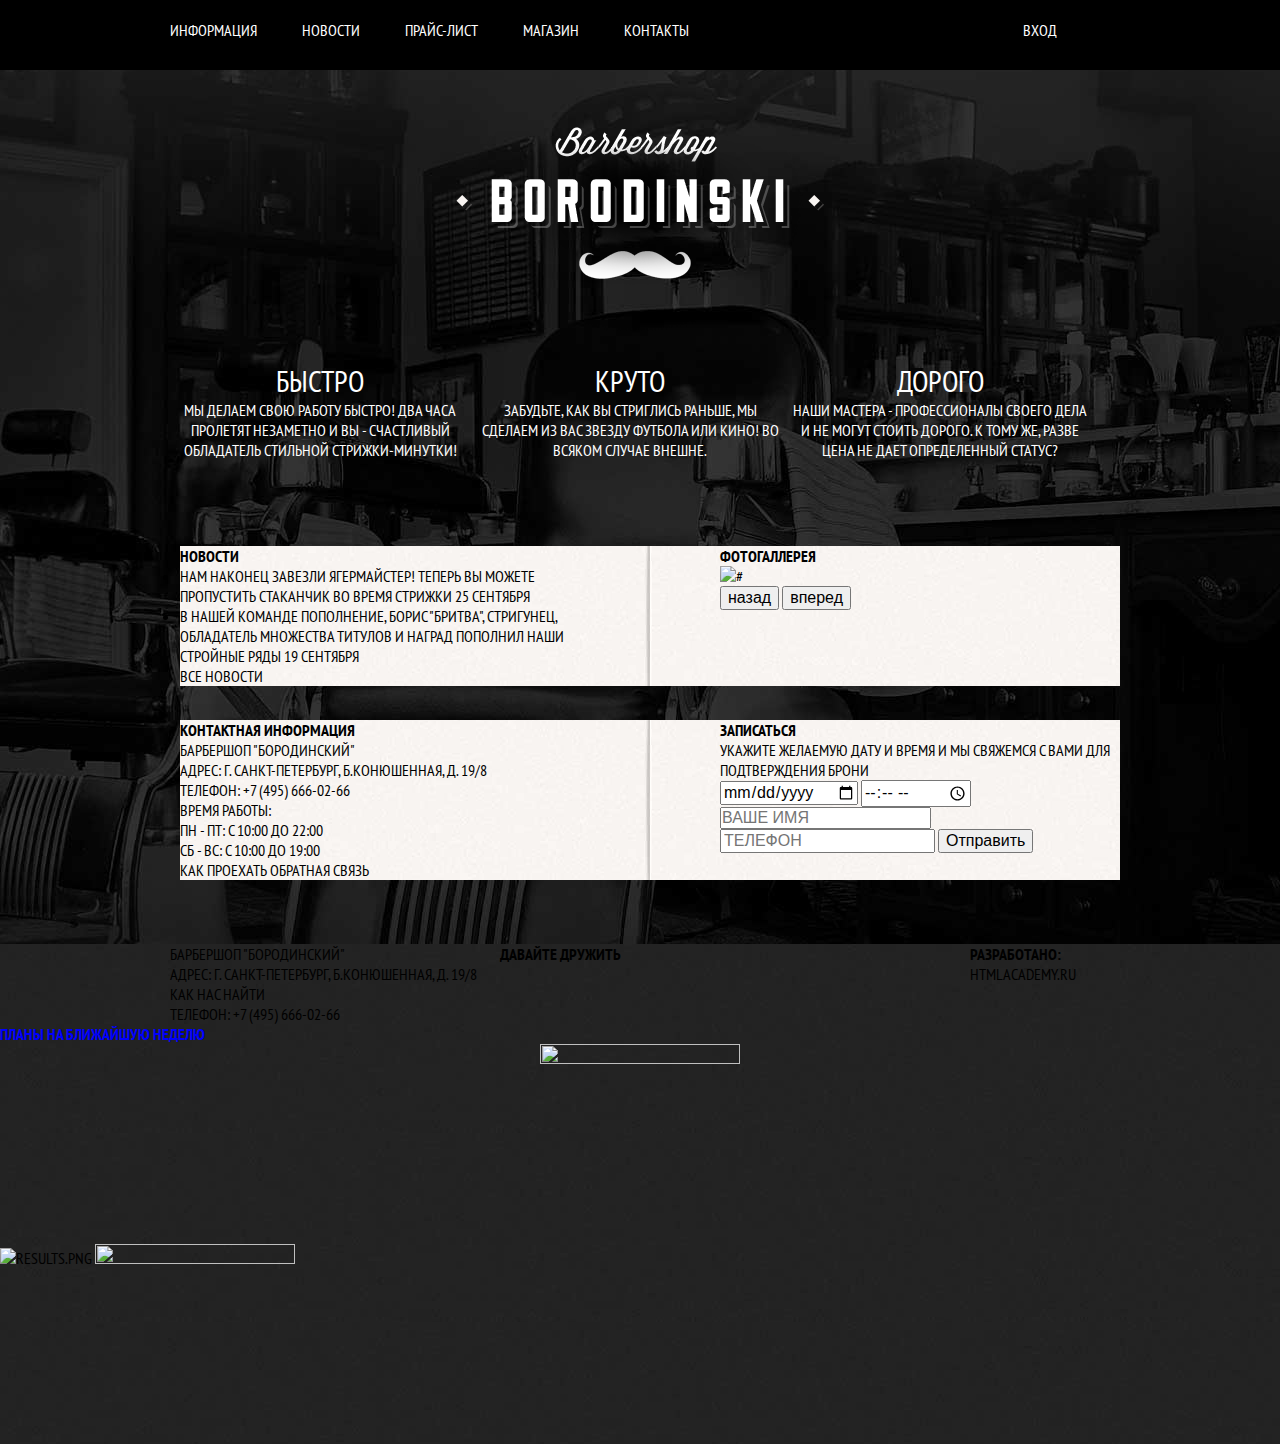
==== HTML-Academy/Basic-HTML-CSS-2016/Barbershop/index.html @ 18e9950a "Продолжаем верстку" ====
<!DOCTYPE html>
<html lang="ru">
<head>
  <meta charset="UTF-8">
  <link rel="stylesheet" href="css/style.css">
  <link rel="stylesheet" href="css/reset.css">
  <link href='https://fonts.googleapis.com/css?family=PT+Sans+Narrow' rel='stylesheet' type='text/css'>
  <title>Главная страница</title>
</head>
<body class="overall">
<header class="main-header">
  <div class="header-center clearfix">
    <div class="top-menu">
      <nav class="n-top-menu">
        <ul>
          <li><a href="#">Информация</a></li>
          <li><a href="#">Новости</a></li>
          <li><a href="#">Прайс-лист</a></li>
          <li><a href="#">Магазин</a></li>
          <li><a href="#">Контакты</a></li>
        </ul>
      </nav>
    </div>
    <div class="top-account">
      <a class="account-enter"  href="#">вход</a>
    </div>
  </div>
</header>
<main class="main-content">
  <div class="main-center">
    <div class="logo main-logo">
      <a href="index.html">
        <img src="image/logo.png" alt="Барбершоп Бородинский" width="368" height="204">
      </a>
    </div>
    <div class="advantages">
      <section class="s-advantages clearfix">
        <div class="s-advantages-item">
          <div class="s-advantage-item-title">быстро</div>
          <p class="s-advantages-item-description">
            мы делаем свою работу быстро!
            два часа пролетят незаметно и Вы - счастливый
            обладатель стильной стрижки-минутки!
          </p>
        </div>
        <div class="s-advantages-item">
          <div class="s-advantage-item-title">круто</div>
          <p class="s-advantages-item-description">
            забудьте, как Вы стриглись раньше,
            мы сделаем из Вас звезду футбола или кино!
            во всяком случае внешне.
          </p>
        </div>
        <div class="s-advantages-item">
          <div class="s-advantage-item-title">дорого</div>
          <p class="s-advantages-item-description">
            наши мастера - профессионалы своего дела
            и не могут стоить дорого.
            к тому же, разве цена не дает определенный статус?
          </p>
        </div>
      </section>
    </div>
    <div class="first-info clearfix">
      <section class="first-info-news">
        <h2>Новости</h2>
        <ul class="s-first-info-news-preview">
          <li>
            <p>
              нам наконец завезли ягермайстер! теперь Вы можете
              пропустить стаканчик во время стрижки
              <time datetime="2016-09-25">25 сентября</time>
            </p>
          </li>
          <li>
            <p>
              в нашей команде пополнение, Борис "Бритва", стригунец,
              обладатель множества титулов и наград пополнил наши стройные ряды
              <time datetime="2016-09-19">19 сентября</time>
            </p>
          </li>
        </ul>
        <a href="#">все новости</a>
      </section>
      <section class="first-info-gallery">
        <h2>Фотогаллерея</h2>
        <figure class="s-first-info-gallery-photo">
          <img src="#" alt = "#">
        </figure>
        <button type="button">назад</button>
        <button type="button">вперед</button>
      </section>
    </div>
    <div class="second-info clearfix">
      <section class="second-info-contacts">
        <h2>контактная информация</h2>
        <p>
          барбершоп "бородинский"<br>
          адрес: г. Санкт-Петербург, б.Конюшенная, д. 19/8<br>
          <a href="tel:+74956660266">телефон: +7 (495) 666-02-66</a>
        </p>
        <p>
          Время работы:<br>
          пн - пт: с 10:00 до 22:00<br>
          сб - вс: с 10:00 до 19:00
        </p>
        <a href="#">Как проехать</a>
        <a href="#">Обратная связь</a>
      </section>
      <section class="second-info-record">
        <h2>Записаться</h2>
        Укажите желаемую дату и время и мы свяжемся
        с Вами для подтверждения брони
        <form class="second-info-record-appointment-form" action="/">
          <input type="date" name="date">
          <input type="time" name="time">
          <input type="text" name="name" placeholder="ВАШЕ ИМЯ">
          <input type="tel" name="family" placeholder="ТЕЛЕФОН">
          <input type="submit" value="Отправить">
        </form>
      </section>
    </div>
  </div>
</main>
<footer class="main-footer">
  <div class="footer-center clearfix">
    <section class="footer-address">
      барбершоп "бородинский"<br>
      адрес: г. Санкт-Петербург, б.Конюшенная, д. 19/8<br>
      <span>Как нас найти</span><br>
      <a href="tel:+74956660266">телефон: +7 (495) 666-02-66</a>
    </section>
    <section class="footer-social">
      <h3>Давайте дружить</h3>
      <a class="social-btn social-btn-vk" href="#"></a>
      <a class="social-btn social-btn-fb" href="#"></a>
      <a class="social-btn social-btn-inst" href="#"></a>
    </section>
    <section class="footer-developers">
      <h3>Разработано:</h3>
      <a href="#">htmlacademy.ru</a>
    </section>
  </div>
<h2 style="color: blue;">Планы на ближайшую неделю</h2>
  <p style="text-align: center;"><img src="http://www.hoopythoughts.com/wp-content/uploads/2011/03/to_do.jpg" width="200" height="200"></p>
  <img src="http://www.321go.com.au/img/results.png" alt="results.png" width="200" height="200">
  <img src="http://cdkeyplay.com/wp-content/uploads/2015/05/Adobe-Photoshop-CS6-free-code.png" alt="" width="200" height="200">
</footer>
</body>
</html>
---- HTML-Academy/Basic-HTML-CSS-2016/Barbershop/css/style.css ----
@charset "UTF-8";
/* ----->Общее<----- */
.overall {
  background: #000000 url("../image/background.jpg") no-repeat center top;
  font-family: PT Sans Narrow;
  font-size: 16px;
  text-transform: uppercase; }

/* Распорка для float */
.clearfix::after {
  content: "";
  display: table;
  clear: both; }

/* ----->Шапка сайта<----- */
.main-header {
  background-color: #000000; }

/* Центнировщик в шапке */
.header-center {
  margin: 0 auto;
  padding: 0 10px;
  width: 940px; }

/* Верхнее меню */
.n-top-menu {
  float: left;
  padding: 20px 0 30px;
  width: 780px; }

.n-top-menu ul li {
  display: inline-block; }

.n-top-menu ul li a {
  margin-right: 42px;
  color: #ffffff; }

/* Верхнее меню авторизации */
.top-account {
  float: right;
  padding: 20px 0 10px;
  width: 140px;
  text-align: center; }

.top-account .account-enter {
  color: #ffffff; }

/* ----->Главный контент<----- */
/* Центнировщик на главной */
.main-center {
  margin: 0 auto;
  padding: 0 10px;
  width: 940px; }

/* Главный логотип */
.main-logo {
  margin: 57px auto 30px;
  height: 204px;
  width: 368px; }

/* Преимущества */
.s-advantages-item {
  float: left;
  margin-bottom: 86px;
  padding-right: 10px;
  width: 300px;
  color: #ffffff;
  text-align: center; }

.s-advantage-item-title {
  font-size: 30px; }

/* Первый информационный блок */
.first-info {
  padding: 0 10px;
  margin-bottom: 34px;
  width: 940px;
  background: url("../image/white_bg.jpg") no-repeat center; }

.first-info-news {
  float: left;
  width: 400px; }

.first-info-gallery {
  float: right;
  width: 400px; }

/* Второй информационный блок */
.second-info {
  padding: 0 10px;
  width: 940px;
  background: url("../image/white_bg.jpg") no-repeat center; }

.second-info-contacts {
  float: left;
  width: 400px; }

.second-info-record {
  float: right;
  width: 400px; }

/* ----->Подвал сайта<----- */
.main-footer {
  background-image: url(../image/footer_bg.jpg); }

/* Центнировщик в подвале */
.footer-center {
  margin: 64px auto 0;
  padding: 0 10px;
  width: 940px; }

/* Контактная информация */
.footer-address {
  float: left;
  margin-right: 10px;
  width: 320px; }

/* Кнопки соц сетей */
.footer-social {
  float: left;
  margin-right: 10px;
  width: 220px; }

/* Разработчики */
.footer-developers {
  float: right;
  width: 140px; }

/*# sourceMappingURL=style.css.map */
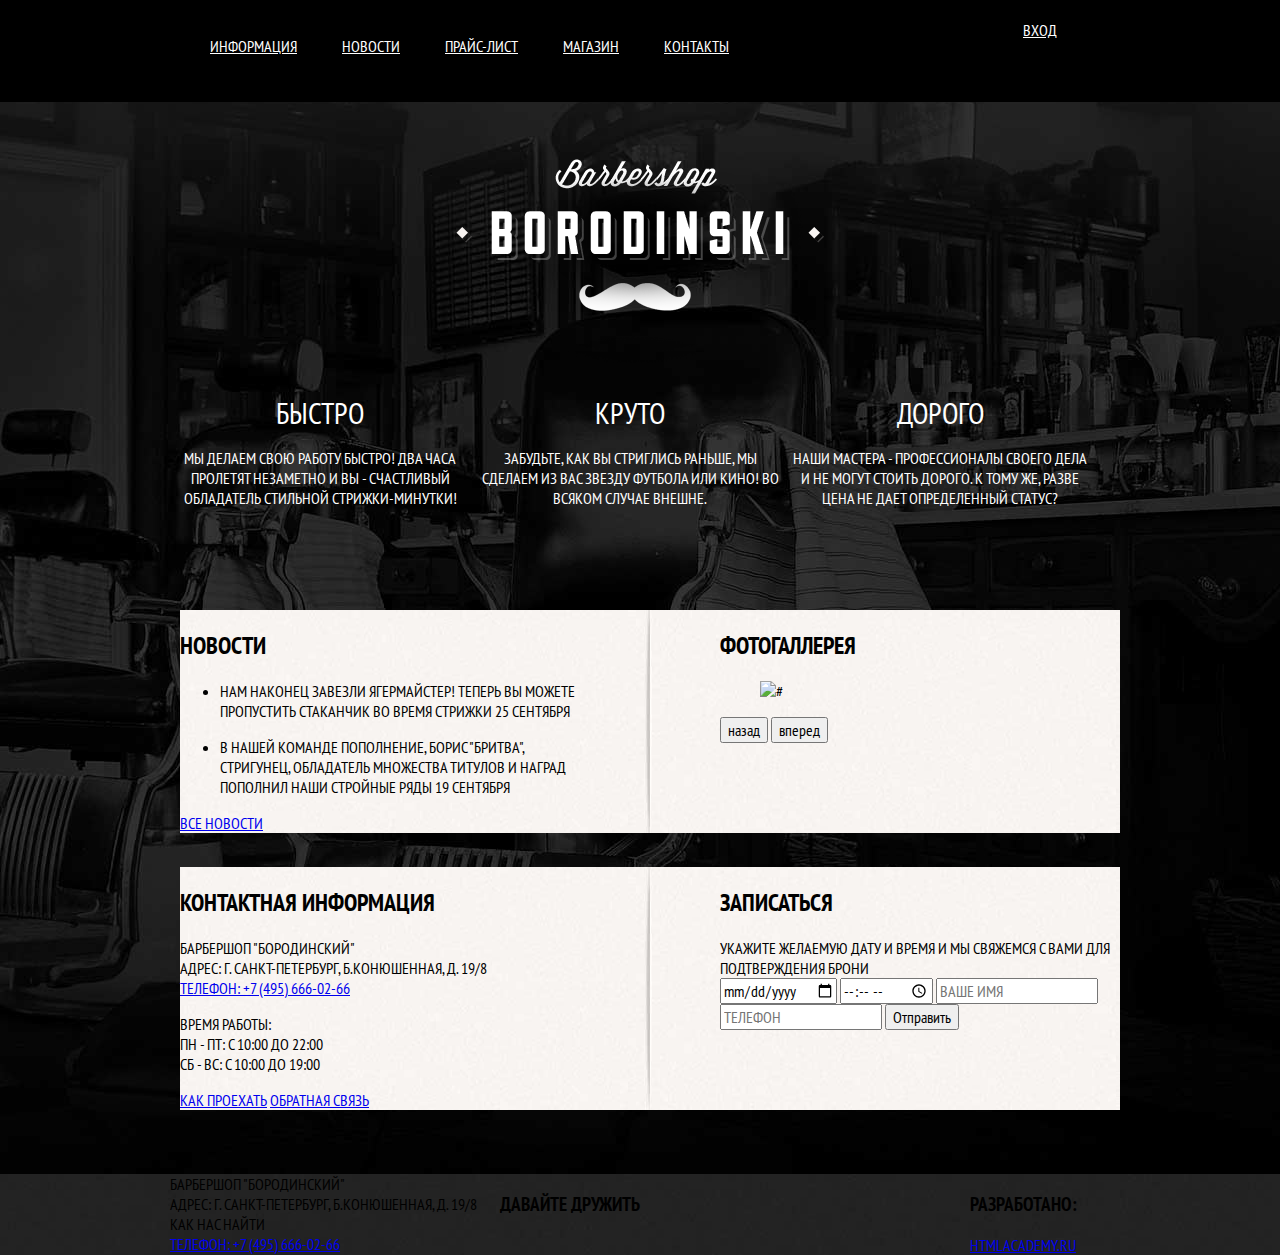
==== commit 2d430491: "Исправлены ошибки в верстке" ====
--- a/HTML-Academy/Basic-HTML-CSS-2016/Barbershop/index.html
+++ b/HTML-Academy/Basic-HTML-CSS-2016/Barbershop/index.html
@@ -2,8 +2,8 @@
 <html lang="ru">
 <head>
   <meta charset="UTF-8">
+  <link rel="stylesheet" href="css/normalize.css">
   <link rel="stylesheet" href="css/style.css">
-  <link rel="stylesheet" href="css/reset.css">
   <link href='https://fonts.googleapis.com/css?family=PT+Sans+Narrow' rel='stylesheet' type='text/css'>
   <title>Главная страница</title>
 </head>
@@ -141,10 +141,6 @@
       <a href="#">htmlacademy.ru</a>
     </section>
   </div>
-<h2 style="color: blue;">Планы на ближайшую неделю</h2>
-  <p style="text-align: center;"><img src="http://www.hoopythoughts.com/wp-content/uploads/2011/03/to_do.jpg" width="200" height="200"></p>
-  <img src="http://www.321go.com.au/img/results.png" alt="results.png" width="200" height="200">
-  <img src="http://cdkeyplay.com/wp-content/uploads/2015/05/Adobe-Photoshop-CS6-free-code.png" alt="" width="200" height="200">
 </footer>
 </body>
 </html>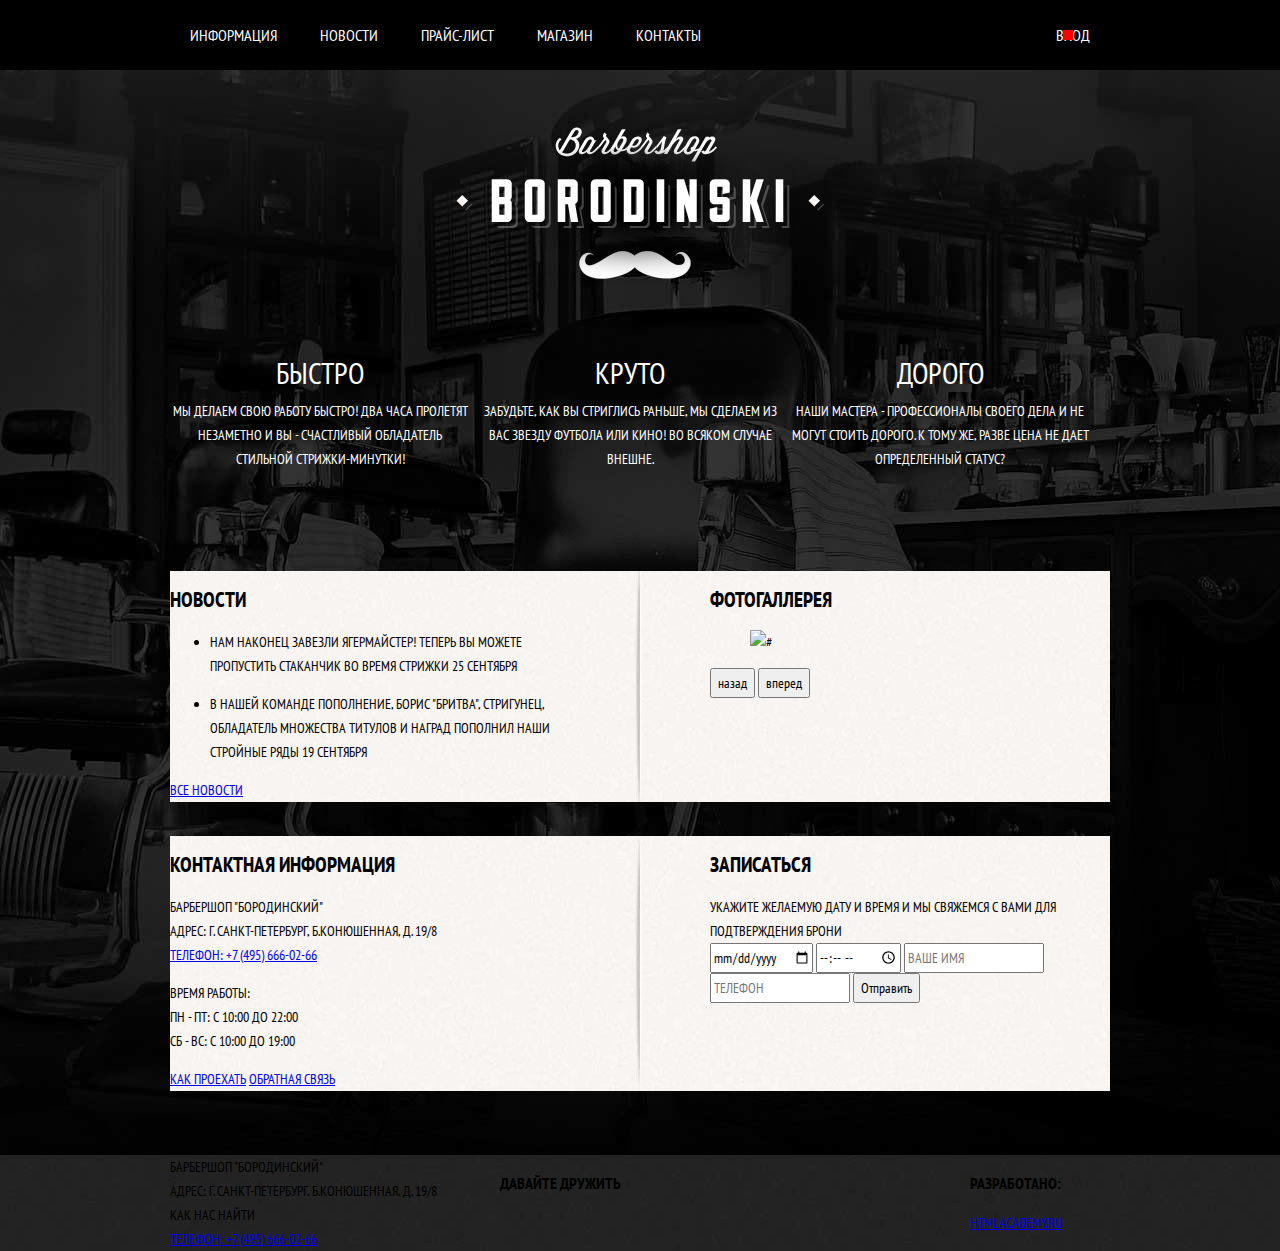
==== commit 7e2a8d2b: "Неиного исправлена разметка" ====
--- a/HTML-Academy/Basic-HTML-CSS-2016/Barbershop/index.html
+++ b/HTML-Academy/Basic-HTML-CSS-2016/Barbershop/index.html
@@ -4,10 +4,11 @@
   <meta charset="UTF-8">
   <link rel="stylesheet" href="css/normalize.css">
   <link rel="stylesheet" href="css/style.css">
-  <link href='https://fonts.googleapis.com/css?family=PT+Sans+Narrow' rel='stylesheet' type='text/css'>
+  <link href='https://fonts.googleapis.com/css?family=PT+Sans+Narrow&subset=latin,cyrillic'
+        rel='stylesheet' type='text/css'>
   <title>Главная страница</title>
 </head>
-<body class="overall">
+<body>
 <header class="main-header">
   <div class="header-center clearfix">
     <div class="top-menu">
@@ -22,7 +23,7 @@
       </nav>
     </div>
     <div class="top-account">
-      <a class="account-enter"  href="#">вход</a>
+      <a class="top-account-login"  href="#">Вход</a>
     </div>
   </div>
 </header>
--- a/HTML-Academy/Basic-HTML-CSS-2016/Barbershop/css/style.css
+++ b/HTML-Academy/Basic-HTML-CSS-2016/Barbershop/css/style.css
@@ -1,9 +1,10 @@
 @charset "UTF-8";
 /* ----->Общее<----- */
-.overall {
+body {
   background: #000000 url("../image/background.jpg") no-repeat center top;
-  font-family: PT Sans Narrow;
-  font-size: 16px;
+  font-family: PT Sans Narrow, Arial, sans-serif;
+  font-size: 14px;
+  line-height: 24px;
   text-transform: uppercase; }
 
 /* Распорка для float */
@@ -23,27 +24,56 @@
   width: 940px; }
 
 /* Верхнее меню */
-.n-top-menu {
+.top-menu {
   float: left;
-  padding: 20px 0 30px;
-  width: 780px; }
+  width: 780px;
+  font-size: 16px; }
+
+.n-top-menu ul {
+  margin: 0;
+  padding: 0;
+  list-style-type: none; }
 
 .n-top-menu ul li {
-  display: inline-block; }
+  display: inline-block;
+  vertical-align: top; }
 
 .n-top-menu ul li a {
-  margin-right: 42px;
-  color: #ffffff; }
+  display: block;
+  padding: 25px 20px;
+  color: #ffffff;
+  line-height: 20px;
+  text-decoration: none; }
+
+.n-top-menu ul li a:hover {
+  background-color: #808080; }
 
 /* Верхнее меню авторизации */
 .top-account {
   float: right;
-  padding: 20px 0 10px;
-  width: 140px;
+  max-width: 140px; }
+
+.top-account-login {
+  display: block;
+  position: relative;
+  padding: 25px 20px;
+  color: #ffffff;
+  font-size: 16px;
+  line-height: 20px;
+  text-decoration: none;
   text-align: center; }
 
-.top-account .account-enter {
-  color: #ffffff; }
+.top-account-login::before {
+  content: "";
+  position: absolute;
+  width: 10px;
+  height: 10px;
+  top: 30px;
+  left: 27px;
+  background: #ff0000; }
+
+.top-account-login:hover {
+  background-color: #808080; }
 
 /* ----->Главный контент<----- */
 /* Центнировщик на главной */
@@ -55,6 +85,10 @@
 /* Главный логотип */
 .main-logo {
   margin: 57px auto 30px;
+  height: 204px;
+  width: 368px; }
+
+.main-logo a img {
   height: 204px;
   width: 368px; }
 
@@ -72,7 +106,6 @@
 
 /* Первый информационный блок */
 .first-info {
-  padding: 0 10px;
   margin-bottom: 34px;
   width: 940px;
   background: url("../image/white_bg.jpg") no-repeat center; }
@@ -87,7 +120,6 @@
 
 /* Второй информационный блок */
 .second-info {
-  padding: 0 10px;
   width: 940px;
   background: url("../image/white_bg.jpg") no-repeat center; }
 
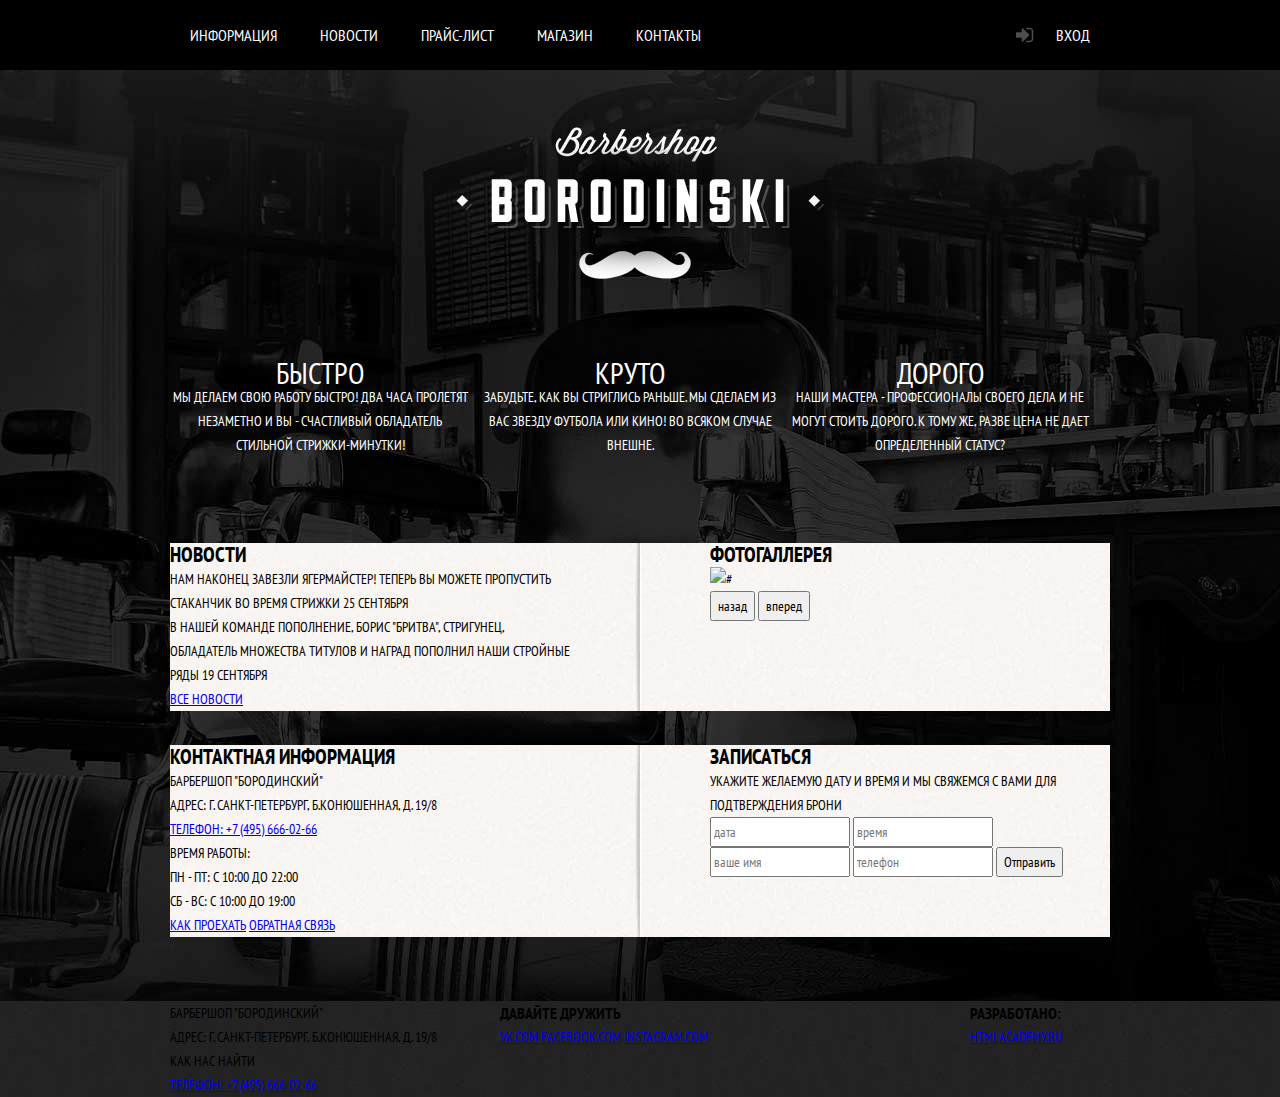
==== commit 1c919e62: "Добавлены доп классы для кнопок в галерее" ====
--- a/HTML-Academy/Basic-HTML-CSS-2016/Barbershop/index.html
+++ b/HTML-Academy/Basic-HTML-CSS-2016/Barbershop/index.html
@@ -47,7 +47,7 @@
         <div class="s-advantages-item">
           <div class="s-advantage-item-title">круто</div>
           <p class="s-advantages-item-description">
-            забудьте, как Вы стриглись раньше,
+            забудьте, как Вы стриглись раньше.
             мы сделаем из Вас звезду футбола или кино!
             во всяком случае внешне.
           </p>
@@ -81,15 +81,15 @@
             </p>
           </li>
         </ul>
-        <a href="#">все новости</a>
+        <a class="btn" href="#">все новости</a>
       </section>
       <section class="first-info-gallery">
         <h2>Фотогаллерея</h2>
         <figure class="s-first-info-gallery-photo">
           <img src="#" alt = "#">
         </figure>
-        <button type="button">назад</button>
-        <button type="button">вперед</button>
+        <button class="btn-prev btn" type="button">назад</button>
+        <button class="btn-next btn" type="button">вперед</button>
       </section>
     </div>
     <div class="second-info clearfix">
@@ -105,19 +105,19 @@
           пн - пт: с 10:00 до 22:00<br>
           сб - вс: с 10:00 до 19:00
         </p>
-        <a href="#">Как проехать</a>
-        <a href="#">Обратная связь</a>
+        <a class="btn" href="#">Как проехать</a>
+        <a class="btn" href="#">Обратная связь</a>
       </section>
       <section class="second-info-record">
         <h2>Записаться</h2>
         Укажите желаемую дату и время и мы свяжемся
         с Вами для подтверждения брони
         <form class="second-info-record-appointment-form" action="/">
-          <input type="date" name="date">
-          <input type="time" name="time">
-          <input type="text" name="name" placeholder="ВАШЕ ИМЯ">
-          <input type="tel" name="family" placeholder="ТЕЛЕФОН">
-          <input type="submit" value="Отправить">
+          <input type="text" name="date" placeholder="дата">
+          <input type="text" name="time" placeholder="время">
+          <input type="text" name="name" placeholder="ваше имя">
+          <input type="tel"  name="family" placeholder="телефон">
+          <input class="btn" type="submit" value="Отправить">
         </form>
       </section>
     </div>
@@ -133,13 +133,13 @@
     </section>
     <section class="footer-social">
       <h3>Давайте дружить</h3>
-      <a class="social-btn social-btn-vk" href="#"></a>
-      <a class="social-btn social-btn-fb" href="#"></a>
-      <a class="social-btn social-btn-inst" href="#"></a>
+      <a class="social-btn social-btn-vk" href="#">vk.com</a>
+      <a class="social-btn social-btn-fb" href="#">facebook.com</a>
+      <a class="social-btn social-btn-inst" href="#">instagram.com</a>
     </section>
     <section class="footer-developers">
       <h3>Разработано:</h3>
-      <a href="#">htmlacademy.ru</a>
+      <a class="btn" href="#">htmlacademy.ru</a>
     </section>
   </div>
 </footer>
--- a/HTML-Academy/Basic-HTML-CSS-2016/Barbershop/css/style.css
+++ b/HTML-Academy/Basic-HTML-CSS-2016/Barbershop/css/style.css
@@ -51,29 +51,33 @@
 /* Верхнее меню авторизации */
 .top-account {
   float: right;
+  position: relative;
   max-width: 140px; }
 
 .top-account-login {
-  display: block;
-  position: relative;
-  padding: 25px 20px;
+  display: inline-block;
+  padding: 25px 20px 25px 50px;
   color: #ffffff;
   font-size: 16px;
   line-height: 20px;
-  text-decoration: none;
-  text-align: center; }
+  vertical-align: top;
+  text-decoration: none; }
 
 .top-account-login::before {
   content: "";
   position: absolute;
-  width: 10px;
-  height: 10px;
-  top: 30px;
-  left: 27px;
-  background: #ff0000; }
+  width: 18px;
+  height: 16px;
+  top: 27px;
+  left: 10px;
+  background: transparent url("../image/sprites.png") no-repeat -18px -21px;
+  opacity: 0.3; }
 
 .top-account-login:hover {
   background-color: #808080; }
+
+.top-account-login:hover::before {
+  opacity: 1; }
 
 /* ----->Главный контент<----- */
 /* Центнировщик на главной */
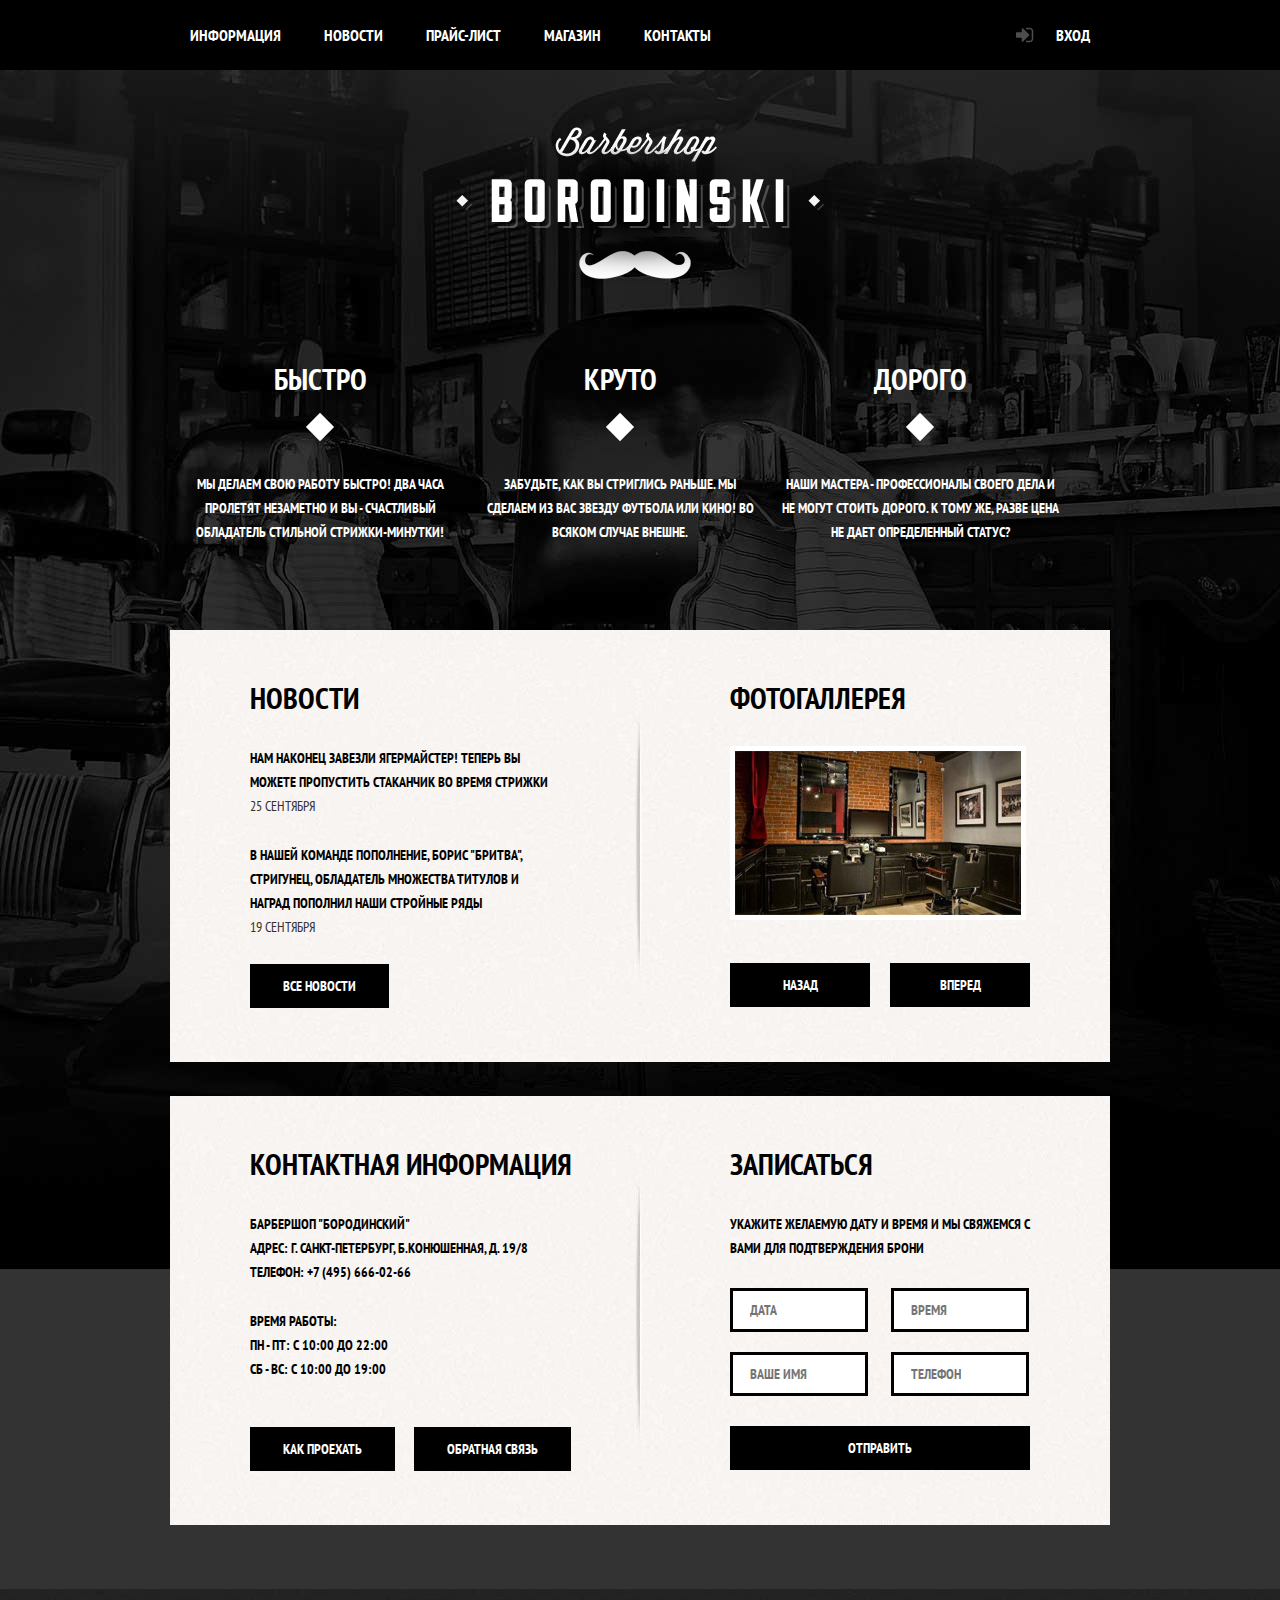
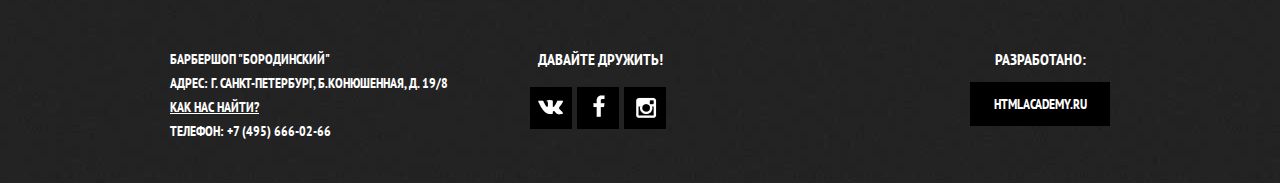
==== commit 42989c11: "Закончена верстка главной страницы" ====
--- a/HTML-Academy/Basic-HTML-CSS-2016/Barbershop/index.html
+++ b/HTML-Academy/Basic-HTML-CSS-2016/Barbershop/index.html
@@ -83,10 +83,10 @@
         </ul>
         <a class="btn" href="#">все новости</a>
       </section>
-      <section class="first-info-gallery">
+      <section class="first-info-gallery clearfix">
         <h2>Фотогаллерея</h2>
         <figure class="s-first-info-gallery-photo">
-          <img src="#" alt = "#">
+          <img src="image/slider_img.jpg" alt = "#" width="286" height="164">
         </figure>
         <button class="btn-prev btn" type="button">назад</button>
         <button class="btn-next btn" type="button">вперед</button>
@@ -95,12 +95,12 @@
     <div class="second-info clearfix">
       <section class="second-info-contacts">
         <h2>контактная информация</h2>
-        <p>
+        <p class="second-info-contacts-address">
           барбершоп "бородинский"<br>
           адрес: г. Санкт-Петербург, б.Конюшенная, д. 19/8<br>
           <a href="tel:+74956660266">телефон: +7 (495) 666-02-66</a>
         </p>
-        <p>
+        <p class="second-info-contacts-time">
           Время работы:<br>
           пн - пт: с 10:00 до 22:00<br>
           сб - вс: с 10:00 до 19:00
@@ -110,8 +110,10 @@
       </section>
       <section class="second-info-record">
         <h2>Записаться</h2>
+        <p>
         Укажите желаемую дату и время и мы свяжемся
         с Вами для подтверждения брони
+        </p>
         <form class="second-info-record-appointment-form" action="/">
           <input type="text" name="date" placeholder="дата">
           <input type="text" name="time" placeholder="время">
@@ -128,11 +130,11 @@
     <section class="footer-address">
       барбершоп "бородинский"<br>
       адрес: г. Санкт-Петербург, б.Конюшенная, д. 19/8<br>
-      <span>Как нас найти</span><br>
+      <span>Как нас найти?</span><br>
       <a href="tel:+74956660266">телефон: +7 (495) 666-02-66</a>
     </section>
     <section class="footer-social">
-      <h3>Давайте дружить</h3>
+      <h3>Давайте дружить!</h3>
       <a class="social-btn social-btn-vk" href="#">vk.com</a>
       <a class="social-btn social-btn-fb" href="#">facebook.com</a>
       <a class="social-btn social-btn-inst" href="#">instagram.com</a>
--- a/HTML-Academy/Basic-HTML-CSS-2016/Barbershop/css/style.css
+++ b/HTML-Academy/Basic-HTML-CSS-2016/Barbershop/css/style.css
@@ -1,11 +1,35 @@
 @charset "UTF-8";
 /* ----->Общее<----- */
 body {
-  background: #000000 url("../image/background.jpg") no-repeat center top;
+  min-width: 960px;
+  background: #070707 url("../image/background.jpg") no-repeat center top;
   font-family: PT Sans Narrow, Arial, sans-serif;
   font-size: 14px;
+  font-weight: 700;
   line-height: 24px;
   text-transform: uppercase; }
+
+/* Настройка кнопок */
+.btn {
+  display: inline-block;
+  margin-right: 16px;
+  padding: 10px 33px;
+  font-family: PT Sans Narrow, Arial, sans-serif;
+  font-size: 14px;
+  font-weight: 700;
+  line-height: 24px;
+  vertical-align: middle;
+  text-align: center;
+  text-transform: uppercase;
+  text-decoration: none;
+  border: none;
+  outline: none;
+  cursor: pointer;
+  color: #ffffff;
+  background-color: #000000; }
+
+.btn:hover, .btn:active {
+  background-color: #663d15; }
 
 /* Распорка для float */
 .clearfix::after {
@@ -29,13 +53,9 @@
   width: 780px;
   font-size: 16px; }
 
-.n-top-menu ul {
-  margin: 0;
-  padding: 0;
-  list-style-type: none; }
-
 .n-top-menu ul li {
   display: inline-block;
+  list-style: none;
   vertical-align: top; }
 
 .n-top-menu ul li a {
@@ -70,7 +90,7 @@
   height: 16px;
   top: 27px;
   left: 10px;
-  background: transparent url("../image/sprites.png") no-repeat -18px -21px;
+  background: url("../image/sprites.png") no-repeat -15px -17px;
   opacity: 0.3; }
 
 .top-account-login:hover {
@@ -100,66 +120,225 @@
 .s-advantages-item {
   float: left;
   margin-bottom: 86px;
-  padding-right: 10px;
   width: 300px;
   color: #ffffff;
   text-align: center; }
 
 .s-advantage-item-title {
-  font-size: 30px; }
+  position: relative;
+  padding-bottom: 40px;
+  margin-bottom: 35px;
+  font-size: 30px;
+  line-height: 36px; }
+
+.s-advantage-item-title::before {
+  content: "";
+  position: absolute;
+  bottom: 0;
+  left: 50%;
+  height: 20px;
+  width: 20px;
+  margin-left: -10px;
+  background-color: #ffffff;
+  transform: rotate(45deg); }
+
+.s-advantages-item-description {
+  margin: 10px 0 0 10px;
+  padding-right: 10px; }
 
 /* Первый информационный блок */
 .first-info {
   margin-bottom: 34px;
   width: 940px;
-  background: url("../image/white_bg.jpg") no-repeat center; }
+  background: #f8f5f2 url("../image/white_bg.jpg") no-repeat center; }
 
 .first-info-news {
   float: left;
-  width: 400px; }
+  padding: 0 20px;
+  margin-left: 60px;
+  margin-bottom: 54px;
+  width: 300px; }
+
+.first-info-news h2 {
+  margin-top: 50px;
+  margin-bottom: 30px;
+  font-size: 30px;
+  line-height: 36px; }
+
+.s-first-info-news-preview li {
+  list-style: none; }
+
+.s-first-info-news-preview time {
+  display: block;
+  margin-bottom: 25px;
+  font-weight: 400;
+  color: #323131; }
 
 .first-info-gallery {
   float: right;
-  width: 400px; }
+  padding: 0 10px;
+  margin-left: 80px;
+  margin-right: 70px;
+  width: 300px; }
+
+.first-info-gallery h2 {
+  margin-top: 50px;
+  margin-bottom: 30px;
+  font-size: 30px;
+  line-height: 36px; }
+
+.s-first-info-gallery-photo img {
+  margin-bottom: 36px;
+  border: #ffffff solid 5px; }
+
+.btn-prev {
+  float: left;
+  width: 140px; }
+
+.btn-next {
+  float: right;
+  margin-right: 0;
+  width: 140px; }
 
 /* Второй информационный блок */
 .second-info {
   width: 940px;
-  background: url("../image/white_bg.jpg") no-repeat center; }
+  background: #f8f5f2 url("../image/white_bg.jpg") no-repeat center; }
 
 .second-info-contacts {
   float: left;
-  width: 400px; }
+  padding: 0 20px;
+  margin-left: 60px;
+  margin-bottom: 54px;
+  width: 350px; }
+
+.second-info-contacts h2 {
+  margin-top: 50px;
+  margin-bottom: 30px;
+  font-size: 30px;
+  line-height: 36px; }
+
+.second-info-contacts-address {
+  margin-bottom: 25px; }
+
+.second-info-contacts-address a {
+  color: #000000;
+  text-decoration: none; }
+
+.second-info-contacts-time {
+  margin-bottom: 46px; }
 
 .second-info-record {
   float: right;
-  width: 400px; }
+  margin-left: 80px;
+  margin-right: 60px;
+  padding: 0 20px;
+  width: 300px; }
+
+.second-info-record h2 {
+  margin-top: 50px;
+  margin-bottom: 30px;
+  font-size: 30px;
+  line-height: 36px; }
+
+.second-info-record p {
+  margin-bottom: 28px; }
+
+.second-info-record-appointment-form input[type="text"],
+.second-info-record-appointment-form input[type="tel"] {
+  padding: 7px 0 7px 17px;
+  width: 115px;
+  font-family: inherit;
+  font-weight: inherit;
+  line-height: inherit;
+  text-transform: uppercase;
+  border: #000000 solid 3px; }
+
+.second-info-record-appointment-form input[type="text"]:hover,
+.second-info-record-appointment-form input[type="tel"]:hover,
+.second-info-record-appointment-form input[type="text"]:active,
+.second-info-record-appointment-form input[type="tel"]:active {
+  border: #663d15 solid 3px; }
+
+.second-info-record-appointment-form input[type="submit"] {
+  width: 100%; }
+
+.second-info-record-appointment-form input:nth-child(odd) {
+  margin-right: 20px;
+  margin-bottom: 20px; }
+
+.second-info-record-appointment-form input:nth-child(4) {
+  margin-bottom: 30px; }
 
 /* ----->Подвал сайта<----- */
 .main-footer {
-  background-image: url(../image/footer_bg.jpg); }
+  background: #232323 url(../image/footer_bg.jpg); }
 
 /* Центнировщик в подвале */
 .footer-center {
   margin: 64px auto 0;
-  padding: 0 10px;
-  width: 940px; }
+  padding: 58px 10px 40px;
+  width: 940px;
+  color: #ffffff; }
 
 /* Контактная информация */
 .footer-address {
   float: left;
-  margin-right: 10px;
-  width: 320px; }
+  margin-right: 30px;
+  padding-right: 10px;
+  width: 310px; }
+
+.footer-address span {
+  text-decoration: underline; }
+
+.footer-address a {
+  color: #ffffff;
+  text-decoration: none; }
 
 /* Кнопки соц сетей */
 .footer-social {
   float: left;
-  margin-right: 10px;
-  width: 220px; }
+  padding: 0 10px;
+  margin-right: 240px;
+  width: 140px; }
+
+.footer-social h3 {
+  margin-bottom: 11px;
+  text-align: center; }
+
+.social-btn {
+  display: inline-block;
+  margin-right: 2px;
+  height: 42px;
+  width: 42px;
+  font-size: 0;
+  text-decoration: none;
+  background: #000000 url("../image/sprites.png") no-repeat center; }
+
+.social-btn-vk {
+  background-position: -155px -4px; }
+
+.social-btn-fb {
+  background-position: -52px -5px; }
+
+.social-btn-inst {
+  background-position: -254px -4px; }
 
 /* Разработчики */
 .footer-developers {
   float: right;
+  padding-left: 10px;
   width: 140px; }
 
+.footer-developers h3 {
+  margin-bottom: 11px;
+  text-align: center; }
+
+.footer-developers .btn {
+  box-sizing: border-box;
+  margin-right: 0;
+  padding: 10px 0;
+  width: 140px;
+  text-align: center; }
+
 /*# sourceMappingURL=style.css.map */
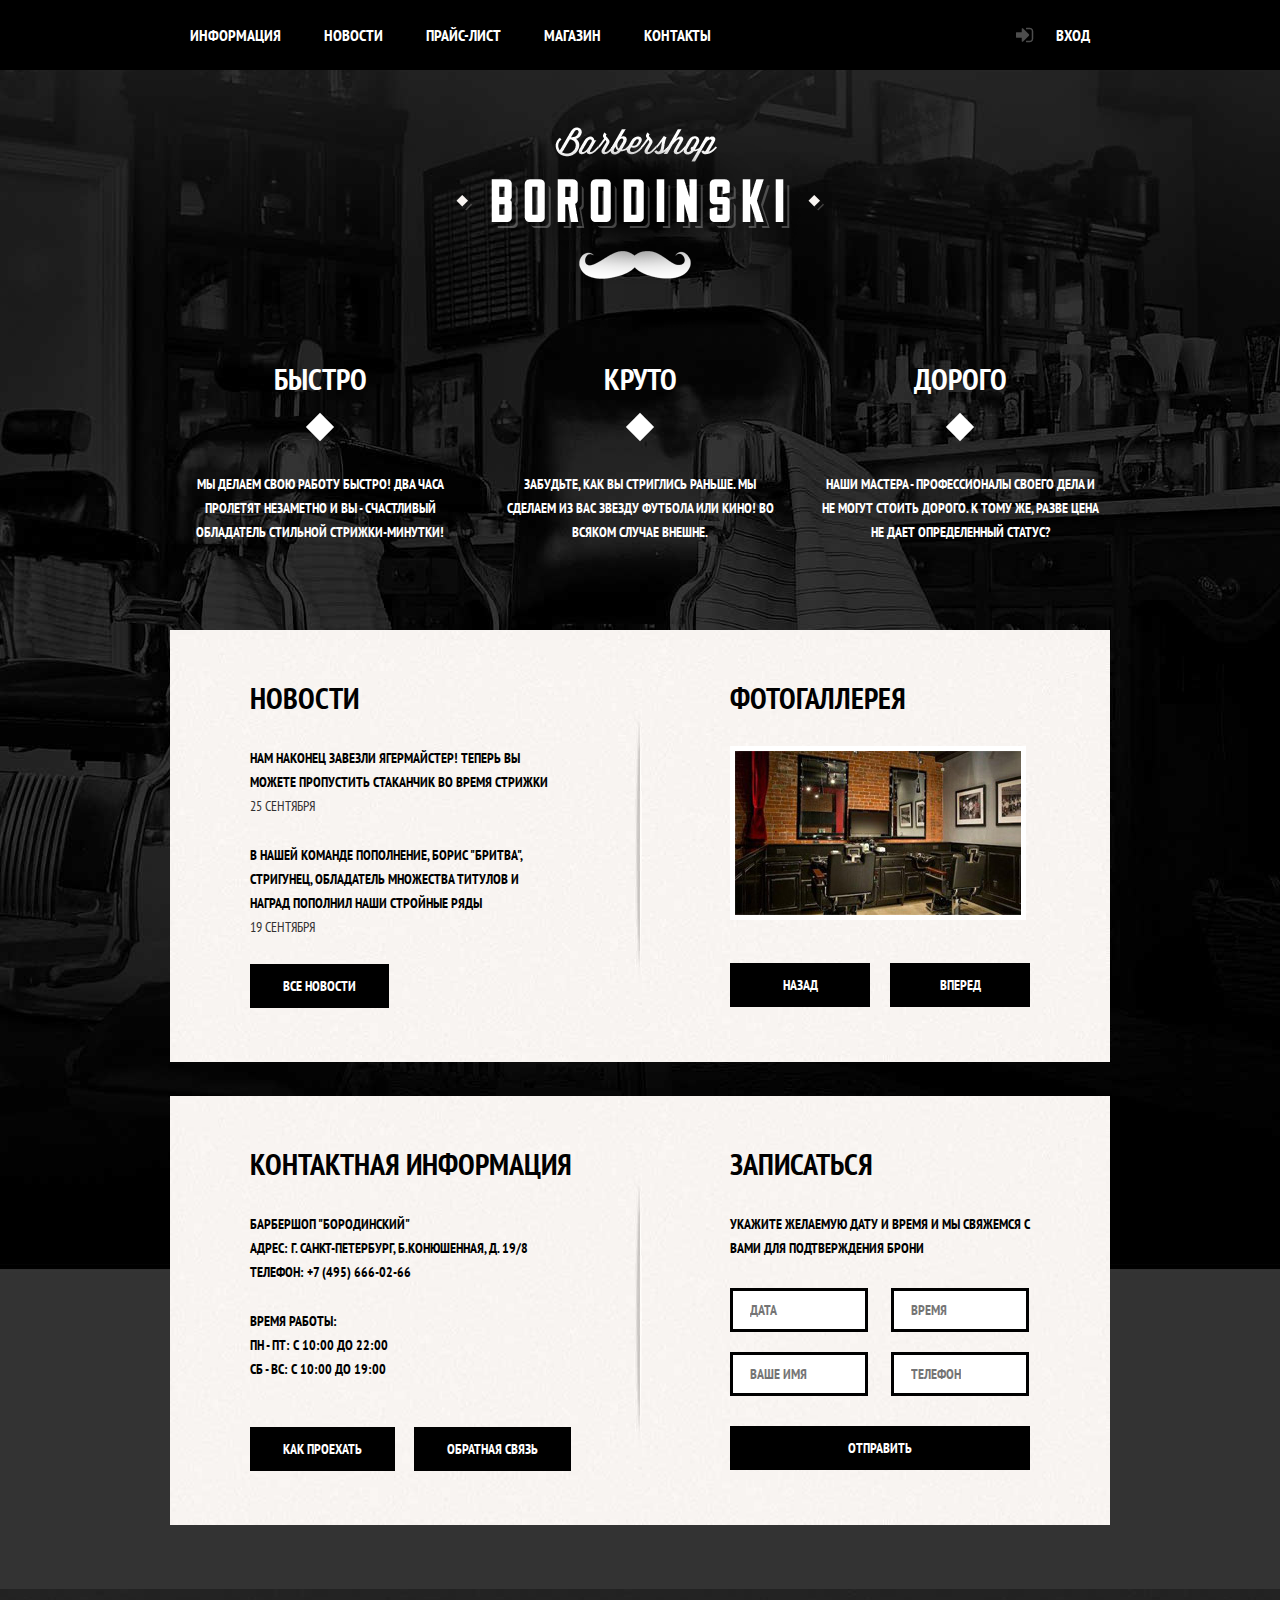
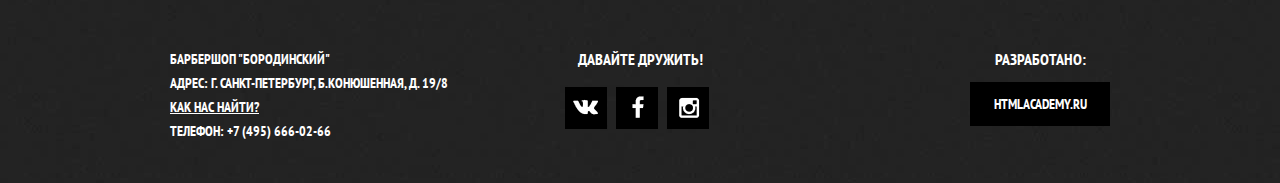
==== commit 13460ba4: "Начато документирование кода" ====
--- a/HTML-Academy/Basic-HTML-CSS-2016/Barbershop/index.html
+++ b/HTML-Academy/Basic-HTML-CSS-2016/Barbershop/index.html
@@ -130,7 +130,7 @@
     <section class="footer-address">
       барбершоп "бородинский"<br>
       адрес: г. Санкт-Петербург, б.Конюшенная, д. 19/8<br>
-      <span>Как нас найти?</span><br>
+      <span><a href="#">Как нас найти?</a></span><br>
       <a href="tel:+74956660266">телефон: +7 (495) 666-02-66</a>
     </section>
     <section class="footer-social">
--- a/HTML-Academy/Basic-HTML-CSS-2016/Barbershop/css/style.css
+++ b/HTML-Academy/Basic-HTML-CSS-2016/Barbershop/css/style.css
@@ -1,5 +1,9 @@
 @charset "UTF-8";
-/* ----->Общее<----- */
+/**
+ *  ============================================================================
+ *      #Общие правила
+ *  ============================================================================
+ */
 body {
   min-width: 960px;
   background: #070707 url("../image/background.jpg") no-repeat center top;
@@ -8,6 +12,30 @@
   font-weight: 700;
   line-height: 24px;
   text-transform: uppercase; }
+
+/* Распорка для Float */
+.clearfix::after {
+  content: "";
+  display: table;
+  clear: both; }
+
+/**
+ *  ============================================================================
+ *       Сетка
+ *  ============================================================================
+ */
+/*  Сетка шапки сайта
+ * ------------------------------------------------------------------------------ */
+/* Центнировщик в шапке */
+.header-center {
+  margin: 0 auto;
+  padding: 0 10px;
+  width: 940px; }
+
+/* Верхнее меню */
+.top-menu {
+  float: left;
+  width: 780px; }
 
 /* Настройка кнопок */
 .btn {
@@ -31,26 +59,12 @@
 .btn:hover, .btn:active {
   background-color: #663d15; }
 
-/* Распорка для float */
-.clearfix::after {
-  content: "";
-  display: table;
-  clear: both; }
-
 /* ----->Шапка сайта<----- */
 .main-header {
   background-color: #000000; }
 
-/* Центнировщик в шапке */
-.header-center {
-  margin: 0 auto;
-  padding: 0 10px;
-  width: 940px; }
-
 /* Верхнее меню */
 .top-menu {
-  float: left;
-  width: 780px;
   font-size: 16px; }
 
 .n-top-menu ul li {
@@ -119,10 +133,14 @@
 /* Преимущества */
 .s-advantages-item {
   float: left;
+  margin-right: 20px;
   margin-bottom: 86px;
   width: 300px;
   color: #ffffff;
   text-align: center; }
+
+.s-advantages-item:last-child {
+  margin-right: 0; }
 
 .s-advantage-item-title {
   position: relative;
@@ -255,9 +273,7 @@
   border: #000000 solid 3px; }
 
 .second-info-record-appointment-form input[type="text"]:hover,
-.second-info-record-appointment-form input[type="tel"]:hover,
-.second-info-record-appointment-form input[type="text"]:active,
-.second-info-record-appointment-form input[type="tel"]:active {
+.second-info-record-appointment-form input[type="tel"]:hover {
   border: #663d15 solid 3px; }
 
 .second-info-record-appointment-form input[type="submit"] {
@@ -284,7 +300,7 @@
 /* Контактная информация */
 .footer-address {
   float: left;
-  margin-right: 30px;
+  margin-right: 65px;
   padding-right: 10px;
   width: 310px; }
 
@@ -299,8 +315,7 @@
 .footer-social {
   float: left;
   padding: 0 10px;
-  margin-right: 240px;
-  width: 140px; }
+  margin-right: 175px; }
 
 .footer-social h3 {
   margin-bottom: 11px;
@@ -308,21 +323,34 @@
 
 .social-btn {
   display: inline-block;
-  margin-right: 2px;
+  margin-right: 6px;
   height: 42px;
   width: 42px;
   font-size: 0;
   text-decoration: none;
-  background: #000000 url("../image/sprites.png") no-repeat center; }
+  background: #000000 url("../image/sprites.png") no-repeat center;
+  transition: top 0.3s ease; }
+
+.social-btn:hover {
+  background: #ffffff url("../image/sprites.png") no-repeat center; }
 
 .social-btn-vk {
   background-position: -155px -4px; }
 
+.social-btn-vk:hover {
+  background-position: -205px -4px; }
+
 .social-btn-fb {
-  background-position: -52px -5px; }
+  background-position: -52px -4px; }
+
+.social-btn-fb:hover {
+  background-position: -102px -4px; }
 
 .social-btn-inst {
   background-position: -254px -4px; }
+
+.social-btn-inst:hover {
+  background-position: -301px -4px; }
 
 /* Разработчики */
 .footer-developers {
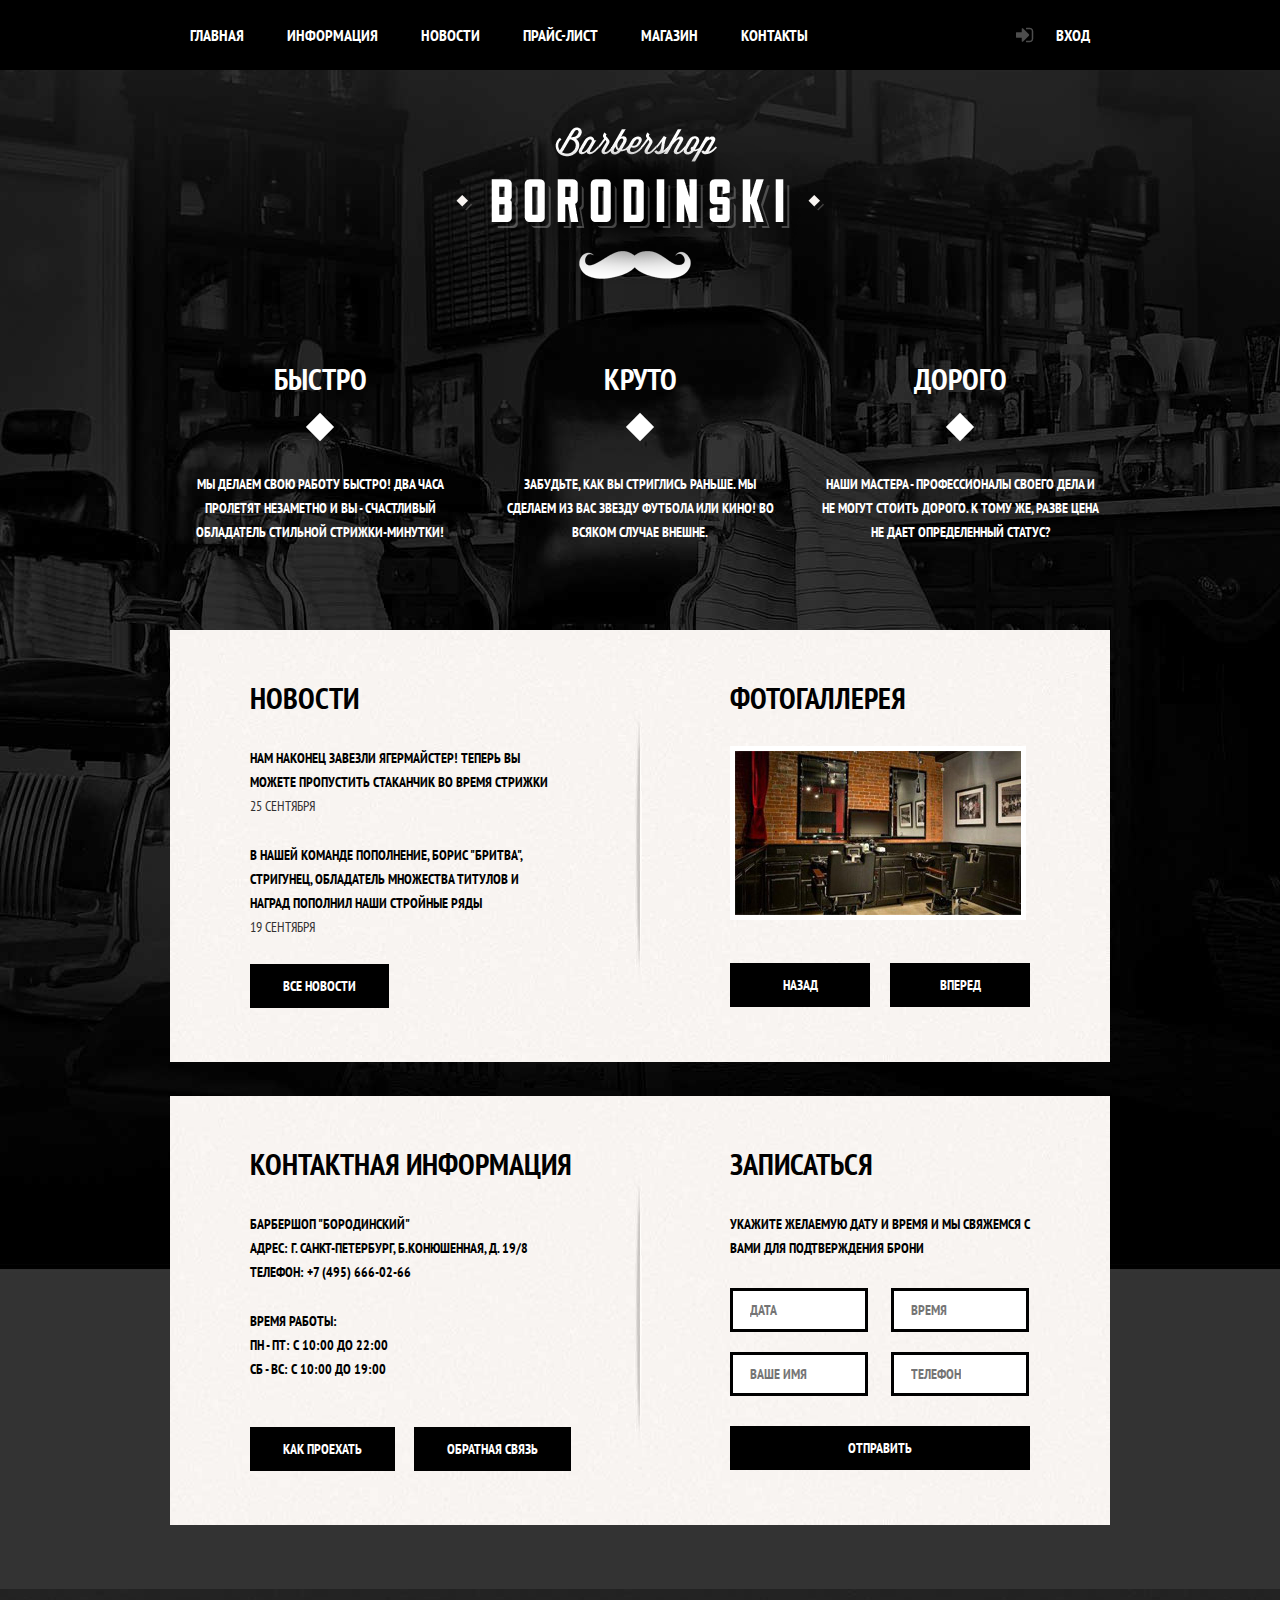
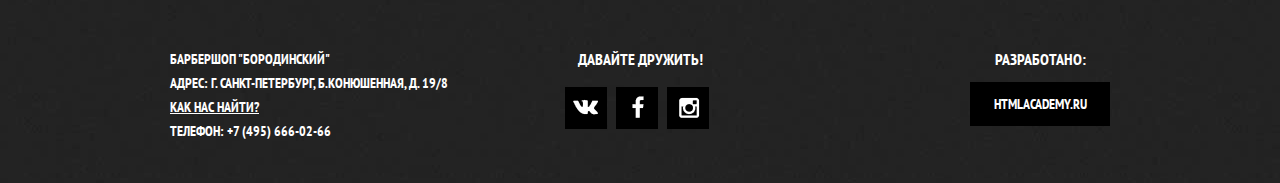
==== commit e4a45027: "Закончена разметка Главной страницы" ====
--- a/HTML-Academy/Basic-HTML-CSS-2016/Barbershop/index.html
+++ b/HTML-Academy/Basic-HTML-CSS-2016/Barbershop/index.html
@@ -14,6 +14,7 @@
     <div class="top-menu">
       <nav class="n-top-menu">
         <ul>
+          <li><a href="#">Главная</a></li>
           <li><a href="#">Информация</a></li>
           <li><a href="#">Новости</a></li>
           <li><a href="#">Прайс-лист</a></li>
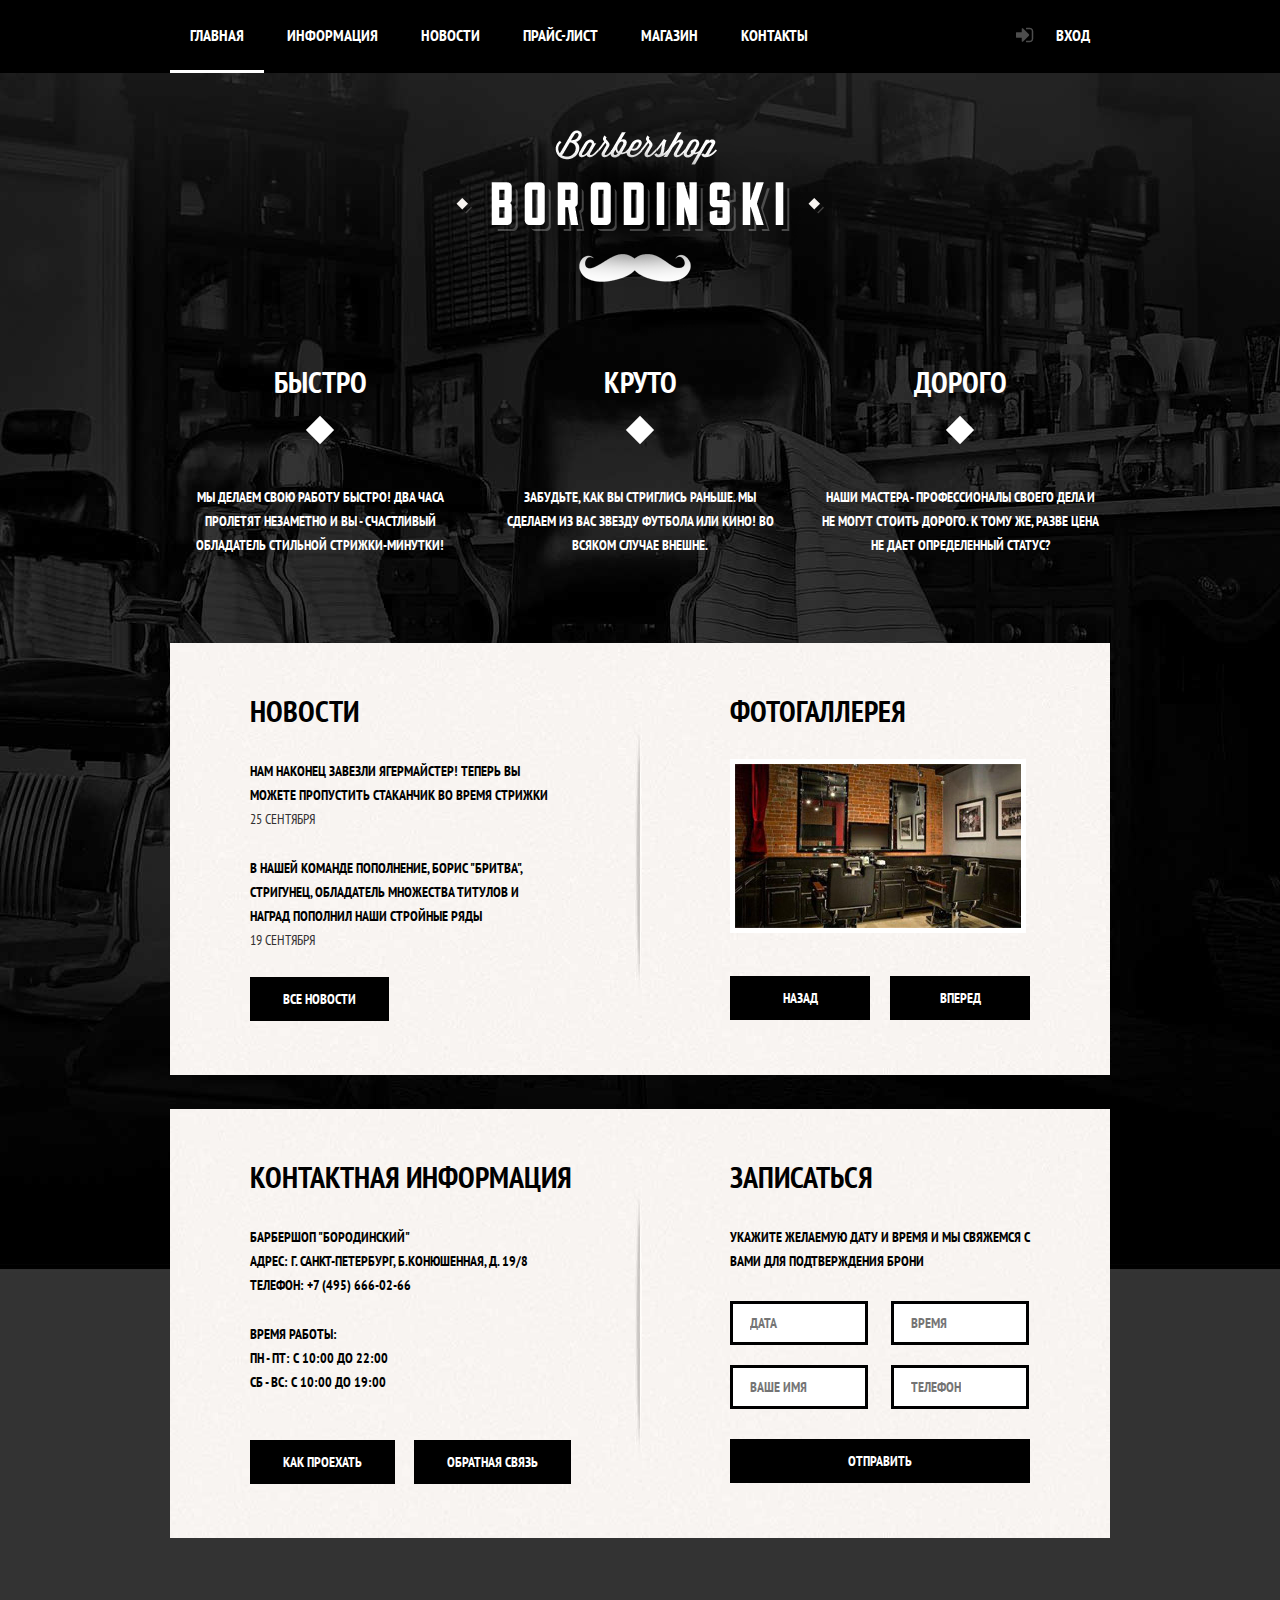
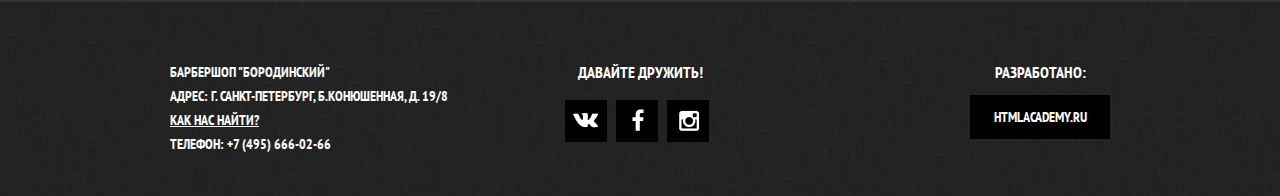
==== commit e102f99c: "Добавлены ссылки на новость" ====
--- a/HTML-Academy/Basic-HTML-CSS-2016/Barbershop/index.html
+++ b/HTML-Academy/Basic-HTML-CSS-2016/Barbershop/index.html
@@ -12,9 +12,9 @@
 <header class="main-header">
   <div class="header-center clearfix">
     <div class="top-menu">
-      <nav class="n-top-menu">
+     <nav class="n-top-menu">
         <ul>
-          <li><a href="#">Главная</a></li>
+          <li><a class="active-link" href="#">Главная</a></li>
           <li><a href="#">Информация</a></li>
           <li><a href="#">Новости</a></li>
           <li><a href="#">Прайс-лист</a></li>
@@ -69,15 +69,19 @@
         <ul class="s-first-info-news-preview">
           <li>
             <p>
-              нам наконец завезли ягермайстер! теперь Вы можете
-              пропустить стаканчик во время стрижки
+              <a class="news-link" href="#">
+                нам наконец завезли ягермайстер! теперь Вы можете
+                пропустить стаканчик во время стрижки
+              </a>
               <time datetime="2016-09-25">25 сентября</time>
             </p>
           </li>
           <li>
             <p>
-              в нашей команде пополнение, Борис "Бритва", стригунец,
-              обладатель множества титулов и наград пополнил наши стройные ряды
+              <a class="news-link" href="#">
+                в нашей команде пополнение, Борис "Бритва", стригунец,
+                обладатель множества титулов и наград пополнил наши стройные ряды
+              </a>
               <time datetime="2016-09-19">19 сентября</time>
             </p>
           </li>
--- a/HTML-Academy/Basic-HTML-CSS-2016/Barbershop/css/style.css
+++ b/HTML-Academy/Basic-HTML-CSS-2016/Barbershop/css/style.css
@@ -4,38 +4,21 @@
  *      #Общие правила
  *  ============================================================================
  */
+/* Общее */
 body {
   min-width: 960px;
-  background: #070707 url("../image/background.jpg") no-repeat center top;
   font-family: PT Sans Narrow, Arial, sans-serif;
   font-size: 14px;
   font-weight: 700;
   line-height: 24px;
-  text-transform: uppercase; }
-
-/* Распорка для Float */
+  text-transform: uppercase;
+  background: #070707 url("../image/background.jpg") no-repeat center top; }
+
+/* Распорка для float */
 .clearfix::after {
   content: "";
   display: table;
   clear: both; }
-
-/**
- *  ============================================================================
- *       Сетка
- *  ============================================================================
- */
-/*  Сетка шапки сайта
- * ------------------------------------------------------------------------------ */
-/* Центнировщик в шапке */
-.header-center {
-  margin: 0 auto;
-  padding: 0 10px;
-  width: 940px; }
-
-/* Верхнее меню */
-.top-menu {
-  float: left;
-  width: 780px; }
 
 /* Настройка кнопок */
 .btn {
@@ -59,18 +42,37 @@
 .btn:hover, .btn:active {
   background-color: #663d15; }
 
-/* ----->Шапка сайта<----- */
+/**
+ *  ============================================================================
+ *       #Шапка сайта
+ *  ============================================================================
+ */
+/*  Общие настройки
+ * ------------------------------------------------------------------------------ */
 .main-header {
   background-color: #000000; }
 
-/* Верхнее меню */
+/* Центнировщик */
+.header-center {
+  margin: 0 auto;
+  padding: 0 10px;
+  width: 940px; }
+
+/*  Меню
+ * ------------------------------------------------------------------------------ */
+/* Расположение меню */
 .top-menu {
+  float: left;
+  width: 780px;
   font-size: 16px; }
 
 .n-top-menu ul li {
   display: inline-block;
   list-style: none;
   vertical-align: top; }
+
+.active-link {
+  border-bottom: #ffffff solid 3px; }
 
 .n-top-menu ul li a {
   display: block;
@@ -82,7 +84,9 @@
 .n-top-menu ul li a:hover {
   background-color: #808080; }
 
-/* Верхнее меню авторизации */
+/*  Авторизация
+ * ------------------------------------------------------------------------------ */
+/* Расположение блока авторизации */
 .top-account {
   float: right;
   position: relative;
@@ -97,6 +101,7 @@
   vertical-align: top;
   text-decoration: none; }
 
+/* Иконка перед "Вход" */
 .top-account-login::before {
   content: "";
   position: absolute;
@@ -113,28 +118,41 @@
 .top-account-login:hover::before {
   opacity: 1; }
 
-/* ----->Главный контент<----- */
-/* Центнировщик на главной */
+/**
+ *  ============================================================================
+ *       #Главный контент
+ *  ============================================================================
+ */
+ *
+ * /*  Общие настройки
+ * ------------------------------------------------------------------------------ */
+/* Центнировщик */
 .main-center {
-  margin: 0 auto;
+  margin: 0 auto 64px;
   padding: 0 10px;
   width: 940px; }
 
-/* Главный логотип */
+/* Главный логотип
+ * ------------------------------------------------------------------------------ */
 .main-logo {
-  margin: 57px auto 30px;
-  height: 204px;
-  width: 368px; }
+  margin: 0 auto;
+  padding: 57px 0 30px;
+  width: 368px;
+  height: 204px; }
 
 .main-logo a img {
-  height: 204px;
-  width: 368px; }
-
-/* Преимущества */
+  width: 368px;
+  height: 204px; }
+
+/* Блок преимуществ
+ * ------------------------------------------------------------------------------ */
+/* Расположение блока преимуществ */
+.advantages {
+  margin-bottom: 86px; }
+
 .s-advantages-item {
   float: left;
   margin-right: 20px;
-  margin-bottom: 86px;
   width: 300px;
   color: #ffffff;
   text-align: center; }
@@ -142,13 +160,15 @@
 .s-advantages-item:last-child {
   margin-right: 0; }
 
+/* Заголовок блока преимуществ */
 .s-advantage-item-title {
   position: relative;
   padding-bottom: 40px;
-  margin-bottom: 35px;
+  margin-bottom: 45px;
   font-size: 30px;
   line-height: 36px; }
 
+/* Ромб под заголовком */
 .s-advantage-item-title::before {
   content: "";
   position: absolute;
@@ -160,16 +180,21 @@
   background-color: #ffffff;
   transform: rotate(45deg); }
 
+/* Описание преимуществ */
 .s-advantages-item-description {
-  margin: 10px 0 0 10px;
-  padding-right: 10px; }
-
-/* Первый информационный блок */
+  margin: 0 10px 0 10px; }
+
+/* Первый информационный блок
+ * ------------------------------------------------------------------------------ */
+/* Расположение первого информацонного блока */
 .first-info {
   margin-bottom: 34px;
   width: 940px;
   background: #f8f5f2 url("../image/white_bg.jpg") no-repeat center; }
 
+/* Первый информационный блок - Новости
+ * ------------------------------------------------------------------------------ */
+/* Расположение первого информацонного блока - Новости */
 .first-info-news {
   float: left;
   padding: 0 20px;
@@ -177,6 +202,7 @@
   margin-bottom: 54px;
   width: 300px; }
 
+/* Заголовок новостей */
 .first-info-news h2 {
   margin-top: 50px;
   margin-bottom: 30px;
@@ -186,12 +212,20 @@
 .s-first-info-news-preview li {
   list-style: none; }
 
+.news-link {
+  color: inherit;
+  text-decoration: none; }
+
+/* Время публикации новостей */
 .s-first-info-news-preview time {
   display: block;
   margin-bottom: 25px;
   font-weight: 400;
   color: #323131; }
 
+/* Первый информационный блок - Галерея
+ * ------------------------------------------------------------------------------ */
+/* Расположение первого информацонного блока - Галерея */
 .first-info-gallery {
   float: right;
   padding: 0 10px;
@@ -199,16 +233,21 @@
   margin-right: 70px;
   width: 300px; }
 
+/* Заголовок галереи */
 .first-info-gallery h2 {
   margin-top: 50px;
   margin-bottom: 30px;
   font-size: 30px;
   line-height: 36px; }
 
+/* Изображения галереи */
 .s-first-info-gallery-photo img {
   margin-bottom: 36px;
+  width: 286px;
+  height: 164px;
   border: #ffffff solid 5px; }
 
+/* Настройка кнопок перехода */
 .btn-prev {
   float: left;
   width: 140px; }
@@ -218,11 +257,16 @@
   margin-right: 0;
   width: 140px; }
 
-/* Второй информационный блок */
+/* Второй информационный блок
+ * ------------------------------------------------------------------------------ */
+/* Расположение второго информацонного блока */
 .second-info {
   width: 940px;
   background: #f8f5f2 url("../image/white_bg.jpg") no-repeat center; }
 
+/* Второй информационный блок - Контакты
+ * ------------------------------------------------------------------------------ */
+/* Расположение второго информацонного блока - Контакты */
 .second-info-contacts {
   float: left;
   padding: 0 20px;
@@ -230,12 +274,14 @@
   margin-bottom: 54px;
   width: 350px; }
 
+/* Заголовок контактов */
 .second-info-contacts h2 {
   margin-top: 50px;
   margin-bottom: 30px;
   font-size: 30px;
   line-height: 36px; }
 
+/* Контактная информация */
 .second-info-contacts-address {
   margin-bottom: 25px; }
 
@@ -243,9 +289,13 @@
   color: #000000;
   text-decoration: none; }
 
+/* Время работы */
 .second-info-contacts-time {
   margin-bottom: 46px; }
 
+/* Второй информационный блок - Запись на прием
+ * ------------------------------------------------------------------------------ */
+/* Расположение второго информацонного блока - Запись на прием */
 .second-info-record {
   float: right;
   margin-left: 80px;
@@ -253,12 +303,14 @@
   padding: 0 20px;
   width: 300px; }
 
+/* Заголовок записи на прием */
 .second-info-record h2 {
   margin-top: 50px;
   margin-bottom: 30px;
   font-size: 30px;
   line-height: 36px; }
 
+/* Форма зписи на прием */
 .second-info-record p {
   margin-bottom: 28px; }
 
@@ -286,18 +338,26 @@
 .second-info-record-appointment-form input:nth-child(4) {
   margin-bottom: 30px; }
 
-/* ----->Подвал сайта<----- */
+/**
+ *  ============================================================================
+ *       #Подвал сайта
+ *  ============================================================================
+ */
+/*  Общие настройки
+ * ------------------------------------------------------------------------------ */
 .main-footer {
   background: #232323 url(../image/footer_bg.jpg); }
 
-/* Центнировщик в подвале */
+/* Центнировщик */
 .footer-center {
-  margin: 64px auto 0;
+  margin: 0 auto;
   padding: 58px 10px 40px;
   width: 940px;
   color: #ffffff; }
 
-/* Контактная информация */
+/*  Контактная информация
+ * ------------------------------------------------------------------------------ */
+/* Расположение блока контактной информации */
 .footer-address {
   float: left;
   margin-right: 65px;
@@ -311,16 +371,20 @@
   color: #ffffff;
   text-decoration: none; }
 
-/* Кнопки соц сетей */
+/*  Социальные сети
+ * ------------------------------------------------------------------------------ */
+/* Расположение блока соц сетей */
 .footer-social {
   float: left;
   padding: 0 10px;
   margin-right: 175px; }
 
+/* Заголовок блока соц сетей */
 .footer-social h3 {
   margin-bottom: 11px;
   text-align: center; }
 
+/* Настройка кнопок соц сетей */
 .social-btn {
   display: inline-block;
   margin-right: 6px;
@@ -328,8 +392,7 @@
   width: 42px;
   font-size: 0;
   text-decoration: none;
-  background: #000000 url("../image/sprites.png") no-repeat center;
-  transition: top 0.3s ease; }
+  background: #000000 url("../image/sprites.png") no-repeat center; }
 
 .social-btn:hover {
   background: #ffffff url("../image/sprites.png") no-repeat center; }
@@ -352,16 +415,20 @@
 .social-btn-inst:hover {
   background-position: -301px -4px; }
 
-/* Разработчики */
+/*  Разработчики
+ * ------------------------------------------------------------------------------ */
+/* Расположение блока разработчиков */
 .footer-developers {
   float: right;
   padding-left: 10px;
   width: 140px; }
 
+/* Заголовок блока разработчиков */
 .footer-developers h3 {
   margin-bottom: 11px;
   text-align: center; }
 
+/* Кнопка блока соц сетей */
 .footer-developers .btn {
   box-sizing: border-box;
   margin-right: 0;
